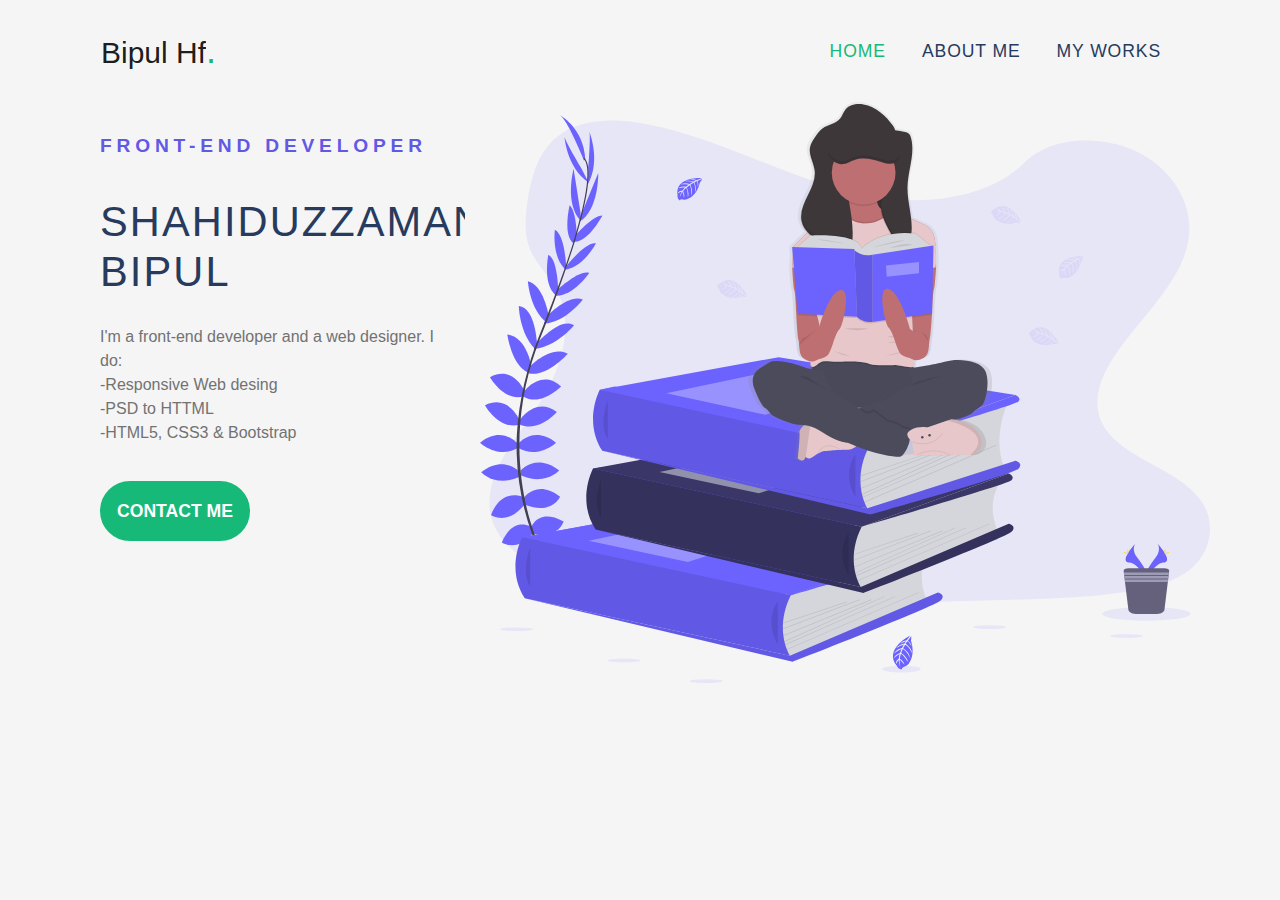
==== index.html @ 971d5d81 "Add files via upload" ====
<!doctype html>
<html lang="en">

<head>
    <!-- Required meta tags -->
    <meta charset="utf-8">
    <meta name="viewport" content="width=device-width, initial-scale=1, shrink-to-fit=no">
    <!--External Stylesheet-->
    <link rel="stylesheet" href="style.css">

    <!-- Bootstrap CSS -->
    <link rel="stylesheet" href="https://stackpath.bootstrapcdn.com/bootstrap/4.5.2/css/bootstrap.min.css"
        integrity="sha384-JcKb8q3iqJ61gNV9KGb8thSsNjpSL0n8PARn9HuZOnIxN0hoP+VmmDGMN5t9UJ0Z" crossorigin="anonymous">

    <title>Welcome to my site - Bipul Hf</title>
</head>

<body>

    <!--Header-->
    <header>
        <div class="header">
            <div class="container">
                <nav class="navbar navbar-expand-lg navbar-light">
                    <a class="navbar-brand" href="#"><span class="brand-name">Bipul Hf</span><span
                            class="dot">.</span></a>
                    <button class="navbar-toggler" type="button" data-toggle="collapse" data-target="#navbarNav"
                        aria-controls="navbarNav" aria-expanded="false" aria-label="Toggle navigation">
                        <span class="navbar-toggler-icon"></span>
                    </button>
                    <div class="collapse navbar-collapse" id="navbarNav">
                        <ul class="navbar-nav ml-auto">
                            <li class="nav-item">
                                <a class="nav-link active" href="#">Home</a>
                            </li>
                            <li class="nav-item">
                                <a class="nav-link" href="aboutme.html">About Me</a>
                            </li>
                            <li class="nav-item">
                                <a class="nav-link" href="myworks.html">My Works</a>
                            </li>
                        </ul>
                    </div>
                </nav>
            </div>
        </div>
    </header>

    <!--Body-->

    <div class="main">
        <div class="container">
            <div class="row">
                <div class="col-md-4">
                    <p class="designation">front-end developer</p>
                    <h2 class="name" style="padding: 20px 0;">Shahiduzzaman Bipul</h2>
                    <p class="about">I'm a front-end developer and a web designer. I do: 
                        <br>
                        -Responsive Web desing <br>
                        -PSD to HTTML <br>
                        -HTML5, CSS3 & Bootstrap
                    </p>
                    <a class="contact-btn" href="mail://bipulhf@gmail.com" title="E-mail Me">Contact Me</a>
                </div>
                <div class="col-md-8">
                    <div class="photo-home">
                        <img src="undraw_book_lover_mkck.svg">
                    </div>
                </div>
            </div>
        </div>
    </div>
    <!-- Optional JavaScript -->
    <!-- jQuery first, then Popper.js, then Bootstrap JS -->
    <script src="https://code.jquery.com/jquery-3.5.1.slim.min.js"
        integrity="sha384-DfXdz2htPH0lsSSs5nCTpuj/zy4C+OGpamoFVy38MVBnE+IbbVYUew+OrCXaRkfj"
        crossorigin="anonymous"></script>
    <script src="https://cdn.jsdelivr.net/npm/popper.js@1.16.1/dist/umd/popper.min.js"
        integrity="sha384-9/reFTGAW83EW2RDu2S0VKaIzap3H66lZH81PoYlFhbGU+6BZp6G7niu735Sk7lN"
        crossorigin="anonymous"></script>
    <script src="https://stackpath.bootstrapcdn.com/bootstrap/4.5.2/js/bootstrap.min.js"
        integrity="sha384-B4gt1jrGC7Jh4AgTPSdUtOBvfO8shuf57BaghqFfPlYxofvL8/KUEfYiJOMMV+rV"
        crossorigin="anonymous"></script>
</body>

</html>
---- style.css ----
* {
    margin : 0;
    padding: 0;
    background-color: #f5f5f5;
}
.header{
    padding : 10px; 
    max-width: 100%;
    font-family: Impact, Charcoal, sans-serif;
}
.brand-name{
    font-size: 1.5em;
}
.brand-name:hover{
    color: #17b978;
    transition-duration: 0.35s;
}
.dot{
    color: #17b978;
    font-size: 1.8em;
}
.navbar-nav li{
    padding: 10px;
    font-size: 1.1em;
    letter-spacing: 0.05em;
    text-transform: uppercase;
}
.navbar-nav a{
    text-decoration: none;
    padding: 10px;
    color: #263b5e !important;
}
.navbar-nav a:hover{
    color: #17b978 !important;
    transition-duration: 0.35s;
}
.nav-item .active{
    color: #17b978 !important;
}
.main{
    padding-left: 30px; 
}
.designation{
    text-transform: uppercase;
    color: #6159e6;
    font-size: 1.2em;
    font-weight: 800;
    letter-spacing: 0.25em;;
    padding-top: 30px;
}
.name{
    font-family: Impact, Charcoal, sans-serif;
    text-transform: uppercase;
    color: #263b5e;
    font-size: 2.6em;
    letter-spacing: 0.05em;
}
.about{
    display: flex;
    color: rgb(114, 114, 114);
    padding-bottom: 20px;
}
.contact-btn{
    display: inline-block;
    background: #17b978;
    padding: 15px;
    border: 2px solid #17b978;
    border-radius: 50px;
    color: #fff;
    font-size: 1.1em;
    font-weight: 800;
    text-transform: uppercase;
    text-decoration: none;
}
.contact-btn:hover{
    color: #fff;
    text-decoration: underline;
}
.photo-home img{
    max-width: 100%;
}
.designation-about{
    margin: 0;
    position: relative;  
    color: #17b978;
    font-size: 16px;
    font-weight: 900;
    letter-spacing: 0.5em;
}
.aboutme{
    padding: 40px 0;
}
.social-icons{
    font-size: 30px;
}
.social-icons .fa{
    padding: 10px;
    color: #000;
}
.fa-facebook:hover{
    color: #3a5998 ;
    transition-duration: 0.3s;
}
.fa-twitter:hover{
    color: #55acee;
    transition-duration: 0.3s;
}
.fa-github:hover{
    color: #ff4500;
    transition-duration: 0.3s;
}
.my-photo img{
    padding-top: 40px;
    border-radius: 100%;
}
.my-photo img:hover{
    border-radius: 0%;
    transition-duration: 1.5s;
}
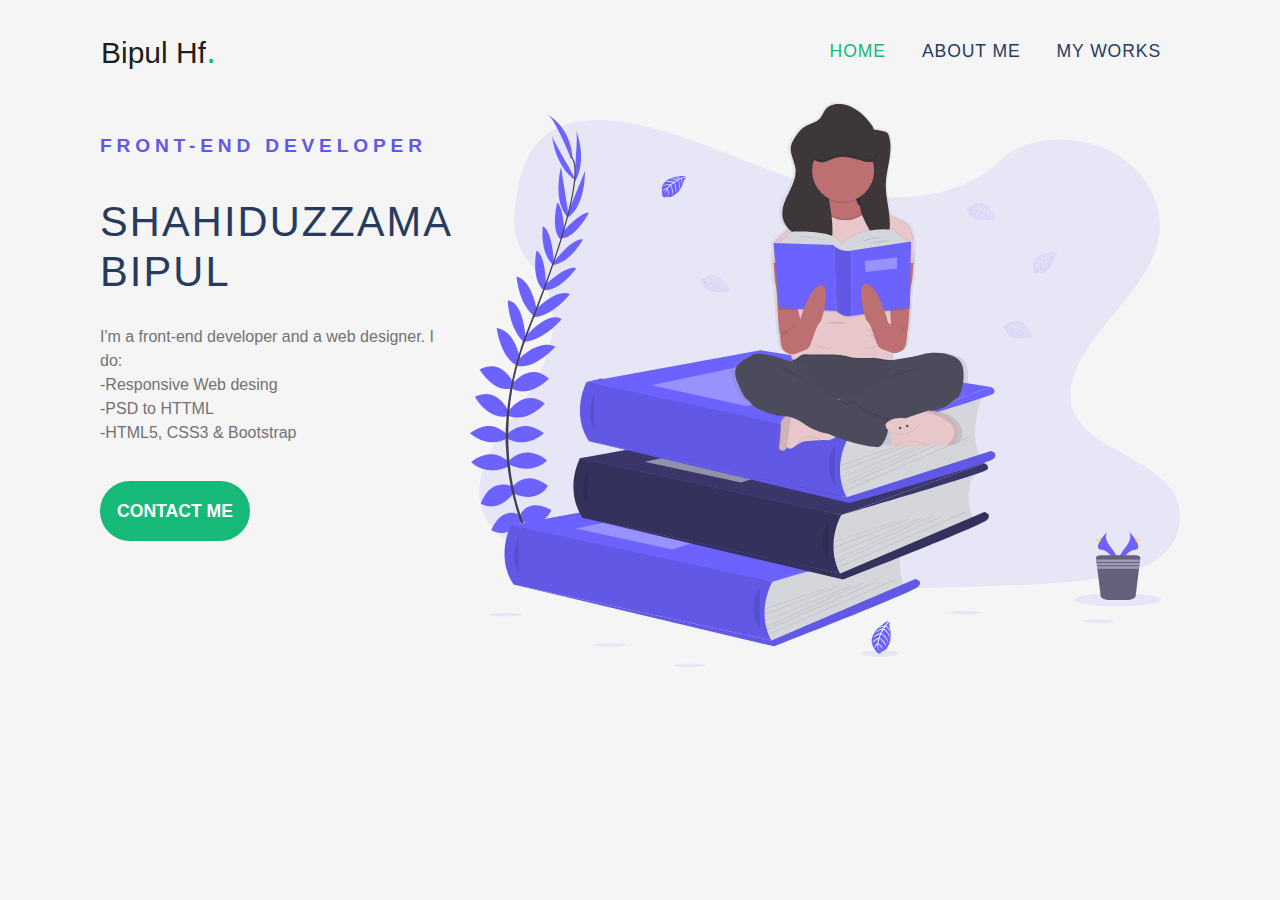
==== commit adc2198b: "Update index.html" ====
--- a/index.html
+++ b/index.html
@@ -60,7 +60,7 @@
                         -PSD to HTTML <br>
                         -HTML5, CSS3 & Bootstrap
                     </p>
-                    <a class="contact-btn" href="mail://bipulhf@gmail.com" title="E-mail Me">Contact Me</a>
+                    <a class="contact-btn" href="mailto:bipulhf@gmail.com" title="E-mail Me">Contact Me</a>
                 </div>
                 <div class="col-md-8">
                     <div class="photo-home">
@@ -83,4 +83,4 @@
         crossorigin="anonymous"></script>
 </body>
 
-</html>+</html>
--- a/style.css
+++ b/style.css
@@ -1,6 +1,7 @@
 * {
     margin : 0;
     padding: 0;
+    max-width: 100%;
     background-color: #f5f5f5;
 }
 .header{
@@ -9,6 +10,7 @@
     font-family: Impact, Charcoal, sans-serif;
 }
 .brand-name{
+    max-width: 100%;
     font-size: 1.5em;
 }
 .brand-name:hover{
@@ -110,6 +112,7 @@
     transition-duration: 0.3s;
 }
 .my-photo img{
+    max-width: 100%;
     padding-top: 40px;
     border-radius: 100%;
 }
